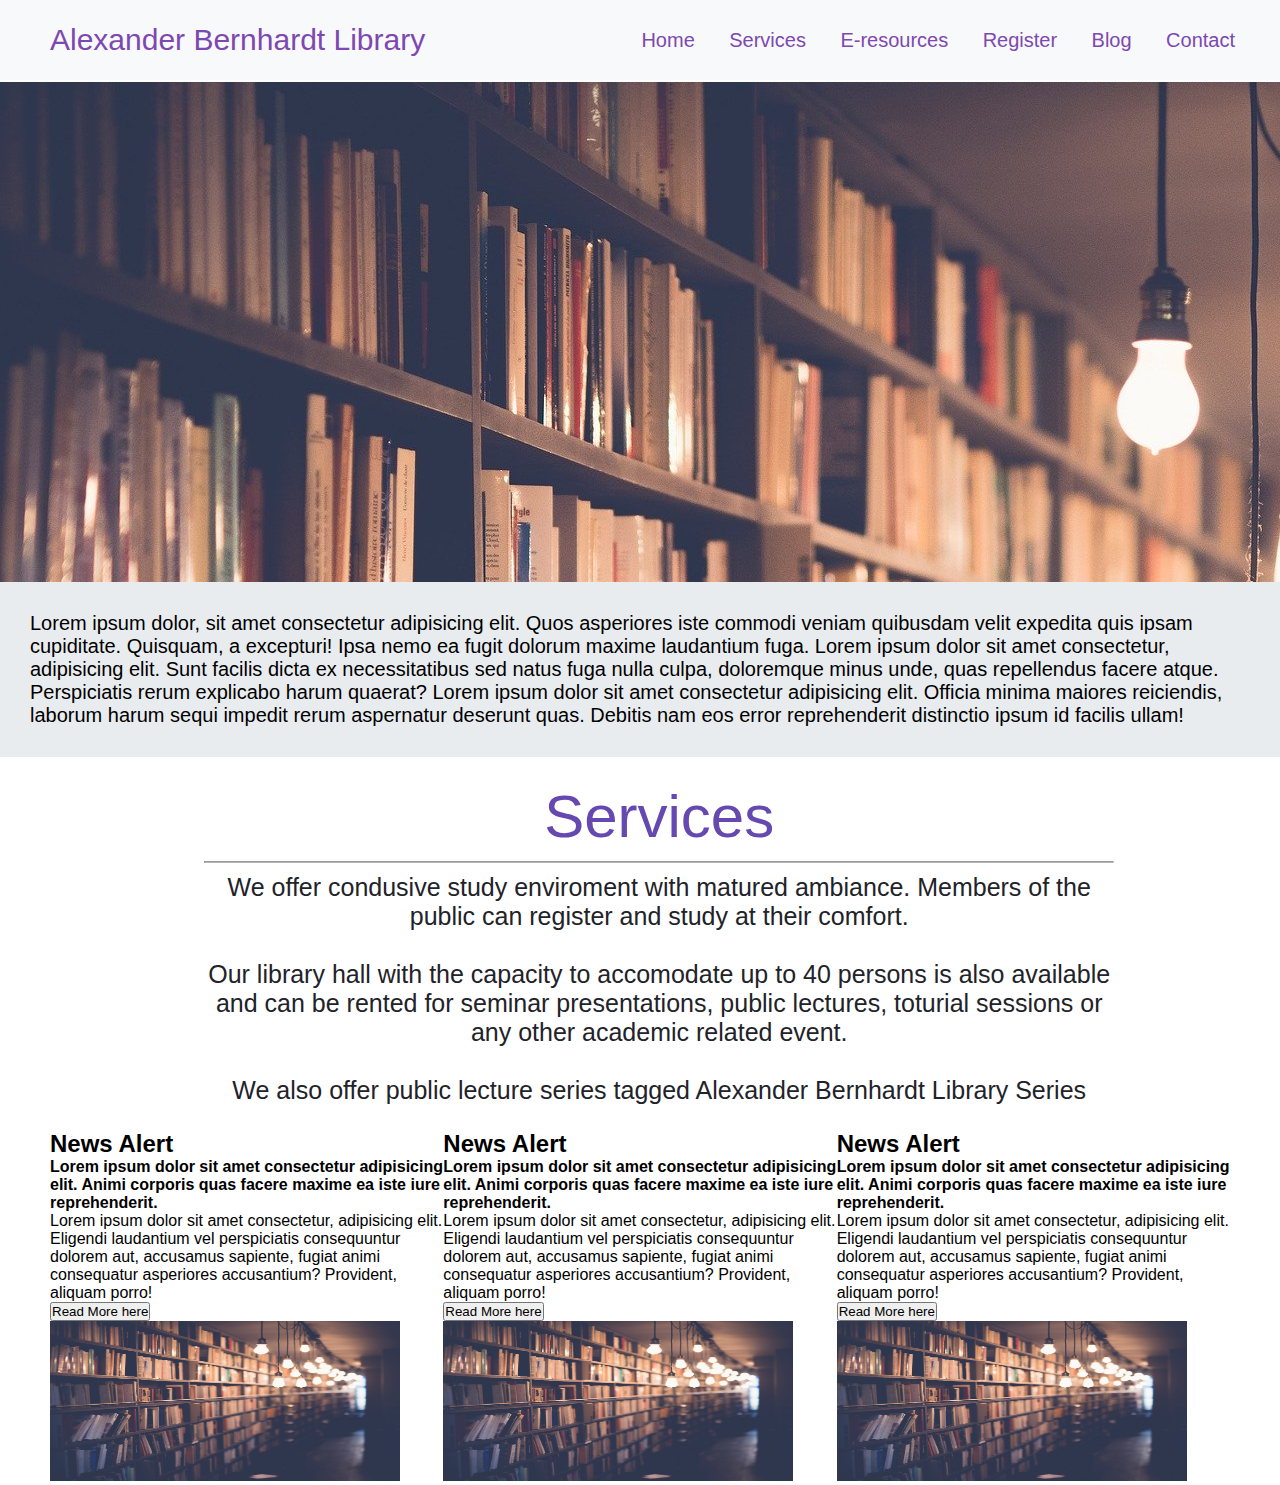
==== Untitled-1.html @ 13540826 "first commit" ====
<!DOCTYPE html>
<html lang="en">
<head>
    <meta charset="UTF-8">
    <meta name="viewport" content="width=device-width, initial-scale=1.0">
    <!-- <link rel="stylesheet" href="https://stackpath.bootstrapcdn.com/bootstrap/4.5.0/css/bootstrap.min.css" integrity="sha384-9aIt2nRpC12Uk9gS9baDl411NQApFmC26EwAOH8WgZl5MYYxFfc+NcPb1dKGj7Sk" crossorigin="anonymous"> -->
    <link rel="stylesheet" href="style.css">
    <title>Home</title>
</head>
<body>
  <nav>
    <label for="logo">Alexander Bernhardt Library</label>
      <ul>
        <li><a href="./">Home</a></li>
        <li><a href="./">Services</a></li>
        <li><a href="./">E-resources</a></li>
        <li><a href="./">Register</a></li>
        <li><a href="./">Blog</a></li>
        <li><a href="./">Contact</a></li>
      </ul>
  </nav>
  

  <!-- hero image -->
   <div class="img">
     <img src="./img/books-2596809_1920.jpg" alt="">
   </div>
   
 <div class="firstxt">
   <p>
     Lorem ipsum dolor, sit amet consectetur adipisicing elit. Quos asperiores iste commodi veniam quibusdam velit expedita quis ipsam cupiditate. Quisquam, a excepturi! Ipsa nemo ea fugit dolorum maxime laudantium fuga.
     Lorem ipsum dolor sit amet consectetur, adipisicing elit. Sunt facilis dicta ex necessitatibus sed natus fuga nulla culpa, doloremque minus unde, quas repellendus facere atque. Perspiciatis rerum explicabo harum quaerat?
     Lorem ipsum dolor sit amet consectetur adipisicing elit. Officia minima maiores reiciendis, laborum harum sequi impedit rerum aspernatur deserunt quas. Debitis nam eos error reprehenderit distinctio ipsum id facilis ullam!

   </p>
 </div>

 <div class="serv">
   <h2>Services</h2>
   <hr>
   <p>We offer condusive study enviroment with matured ambiance. Members of the public can register and study at their comfort. <br> <br>

    Our library hall with the capacity to accomodate up to 40 persons is also available and can be rented for seminar presentations, public lectures, toturial sessions or any other academic related event. <br> <br>
    
    We also offer public lecture series tagged Alexander Bernhardt Library Series</p>
 </div>

 <div class="container">
   <div class="secone">
      <h2>News Alert</h2>
      <p><strong>Lorem ipsum dolor sit amet consectetur adipisicing elit. Animi corporis quas facere maxime ea iste iure reprehenderit.</strong></p>
      <p>Lorem ipsum dolor sit amet consectetur, adipisicing elit. Eligendi laudantium vel perspiciatis consequuntur dolorem aut, accusamus sapiente, fugiat animi consequatur asperiores accusantium? Provident, aliquam porro!</p>
     <div class="btn">
       <button>Read More here</button>
     </div>
     <img src="./img/books-2596809_1920.jpg" alt="">
    </div>
    <div class="sectwo">
      <h2>News Alert</h2>
      <p><strong>Lorem ipsum dolor sit amet consectetur adipisicing elit. Animi corporis quas facere maxime ea iste iure reprehenderit.</strong></p>
      <p>Lorem ipsum dolor sit amet consectetur, adipisicing elit. Eligendi laudantium vel perspiciatis consequuntur dolorem aut, accusamus sapiente, fugiat animi consequatur asperiores accusantium? Provident, aliquam porro!</p>
      <div class="btn">
        <button>Read More here</button>
      </div>      
     <img src="./img/books-2596809_1920.jpg" alt="">
    </div>
     <div class="secthree">
      <h2>News Alert</h2>
      <p><strong>Lorem ipsum dolor sit amet consectetur adipisicing elit. Animi corporis quas facere maxime ea iste iure reprehenderit.</strong></p>
      <p>Lorem ipsum dolor sit amet consectetur, adipisicing elit. Eligendi laudantium vel perspiciatis consequuntur dolorem aut, accusamus sapiente, fugiat animi consequatur asperiores accusantium? Provident, aliquam porro!</p>
      <div class="btn">
        <button>Read More here</button>
      </div>  
     <img src="./img/books-2596809_1920.jpg" alt="">
     </div>
 </div>
</body>

</html>
---- style.css ----
*{
    margin: 0px;
    padding: 0px;
    text-decoration: none;
    list-style-type: none;
    box-sizing: border-box;
}

body{
    font-family: Arial, Helvetica, sans-serif;
}

nav{
    background-color: #F8F9FA;
    height: 80px;
    width: 100%;
    /* position: static; */
}

label{
    color: #7D48B1;
    font-size: 30px;
    line-height: 80px;
    padding: 0 50px;
    /* font-weight: bold; */
}

nav ul{
    float: right;
    margin-right: 20px;
}

nav ul li{
    display: inline-block;
    line-height: 80px;
    margin: 0 5px;
}

nav ul li a{
    color: #7D48B1;
    font-size: 20px;
    /* text-transform: uppercase; */
    padding-right: 20px;
}

.img{
    overflow: hidden;
    width: 100%;
    height: 500px;
}

.firstxt{
    padding: 30px;
    font-size: 20px;
    background-color: #E9ECEF;
}

.serv{
    width: 75%;
    color: #222229;
    text-align: center;
    margin-left: 14%;
    padding: 25px;
    font-size: 25px;
}

.serv hr{
    margin: 10px 0;
    border-bottom: 1.5px solid #B4B4B4;
}

.serv h2{
    color: #6648B1;
    font-size: 60px;
    font-weight: lighter;
}

.container{
    display: grid;
    grid-template-columns: 1fr 1fr 1fr;
    padding: 0 50px;

}

.container img{
    overflow: hidden;
    width: 350px;
    height: 160px;
}

.secone{
    
}
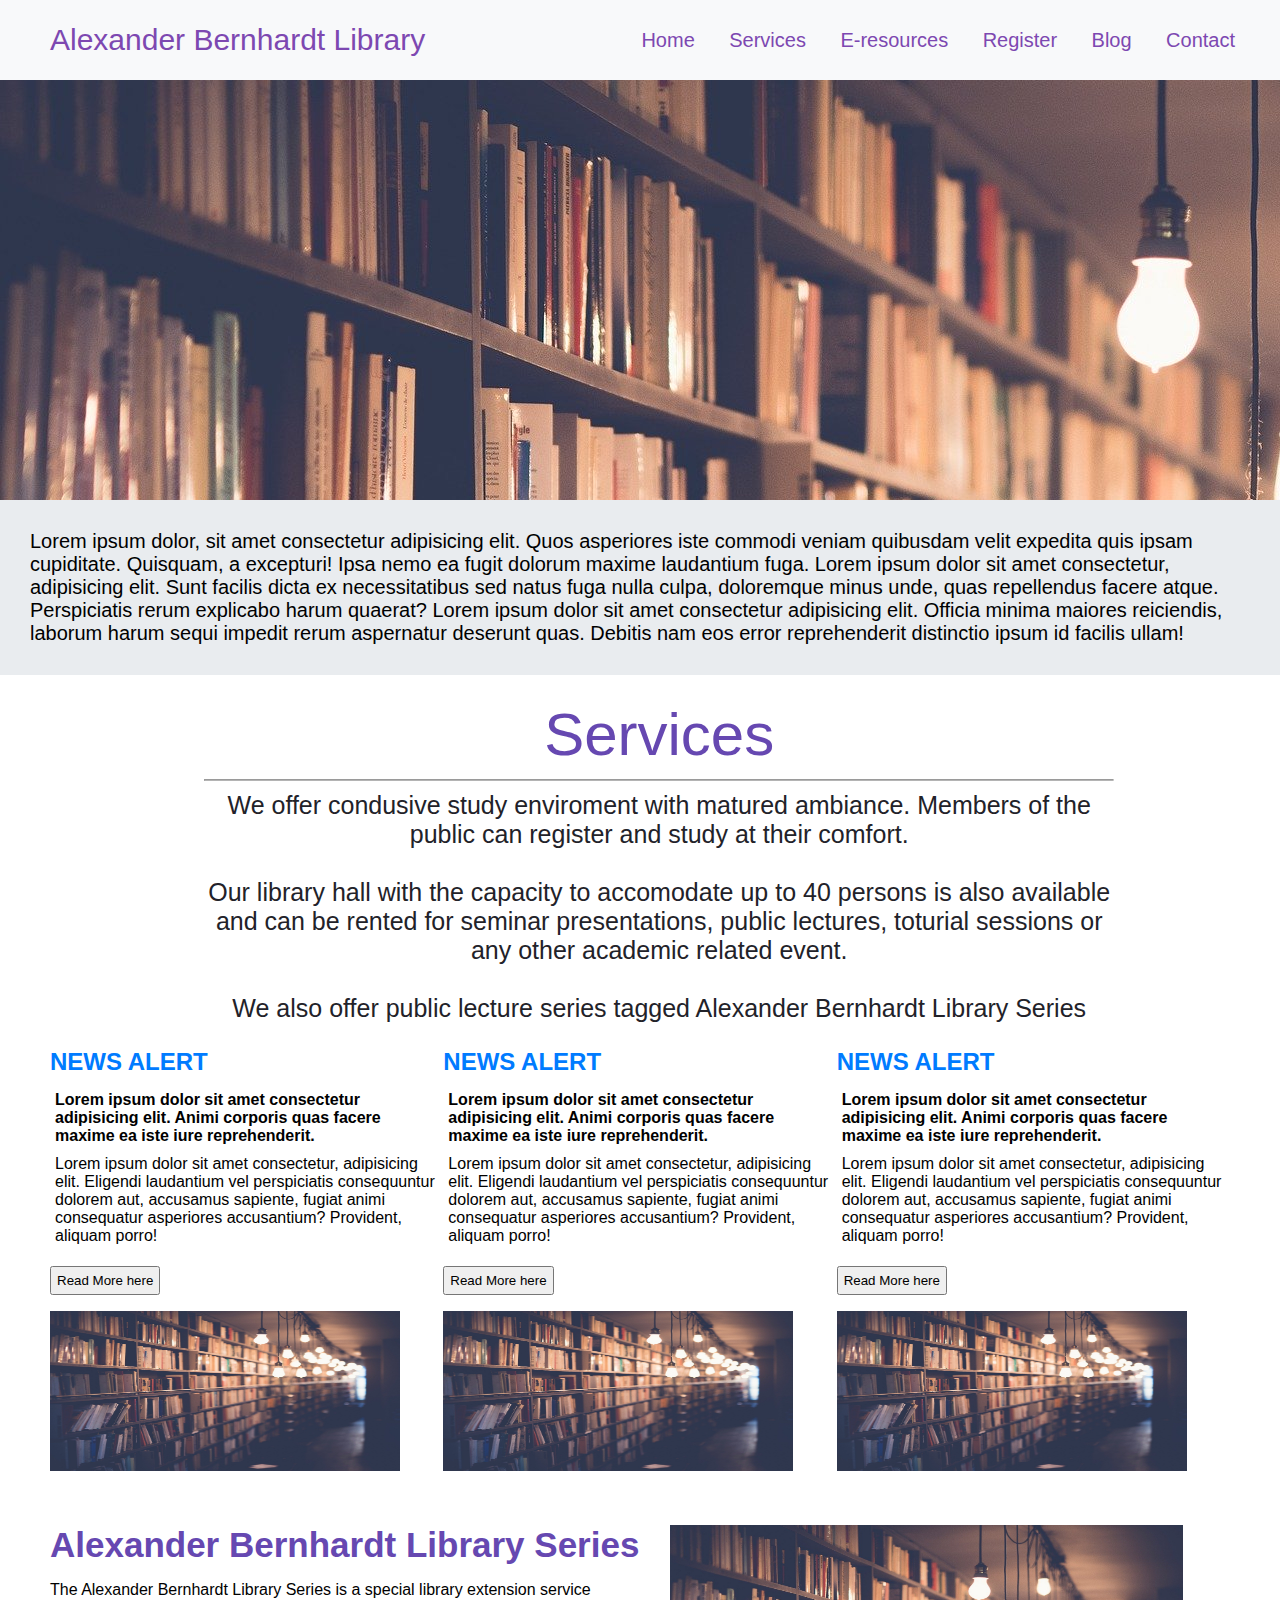
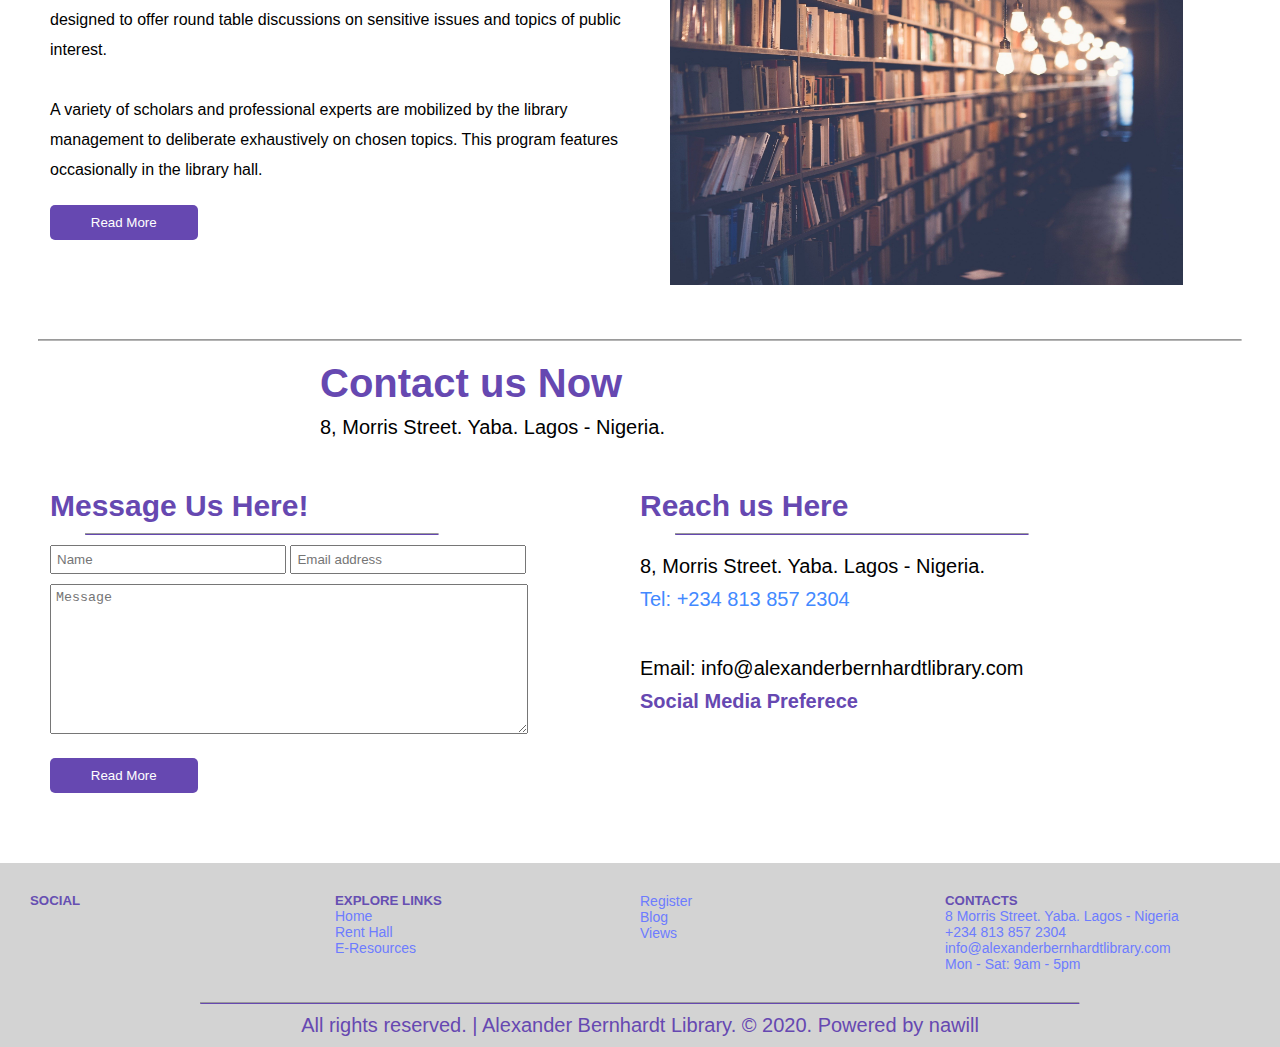
==== commit d0c4a1d4: "new commit" ====
--- a/Untitled-1.html
+++ b/Untitled-1.html
@@ -74,6 +74,77 @@
      <img src="./img/books-2596809_1920.jpg" alt="">
      </div>
  </div>
+
+ <div id="container">
+   <div class="first">
+      <h2>Alexander Bernhardt Library Series</h2>
+      <p>The Alexander Bernhardt Library Series is a special library extension service designed to offer round table discussions on sensitive issues and topics of public interest. <br> <br>
+
+        A variety of scholars and professional experts are mobilized by the library management to deliberate exhaustively on chosen topics. This program features occasionally in the library hall.</p>
+      <button>Read More</button>  
+   </div>
+   <div class="second">
+     <img src="./img/books-2596809_1920.jpg" alt=""> 
+   </div>
+ </div>
+
+  <div class="pre-footer">
+    <hr>
+    <h2>Contact us Now</h2>
+    <p>8, Morris Street. Yaba. Lagos - Nigeria.</p>
+
+    <div id="container">
+      <div class="message">
+        <h3>Message Us Here!</h3>
+        <hr>
+        <input type="text" class="name-place" placeholder="Name" name="name" value="" >
+        <input type="text" class="name-place" placeholder="Email address" name="email" value="">
+        <textarea name="message" class="mssg-place" id="message"  rows="6" cols="25" placeholder="Message" value=""></textarea>
+        <br>
+        <button>Read More</button>
+      </div>
+      <div class="reach">
+        <h3>Reach us Here</h3>
+        <hr>
+        <p>8, Morris Street. Yaba. Lagos - Nigeria.</p>
+        <p class="numb">Tel: +234 813 857 2304</p> <br> <br>
+        <p>Email: info@alexanderbernhardtlibrary.com </p>
+        <strong><p>Social Media Preferece</p></strong>
+      </div>
+    </div>
+  </div>
+
+  <div class="footer">
+    <div class="footone">
+      <h5>SOCIAL</h5>
+    </div>
+    <div class="foottwo">
+      <h5>EXPLORE LINKS</h5>
+      <p>Home <br>
+        Rent Hall <br>
+        E-Resources <br>
+        </p>
+    </div>
+    <div class="footthree">
+      <p>Register <br>
+        Blog <br>
+        Views <br>
+        </p>
+    </div>
+    <div class="footfour">
+      <h5>CONTACTS</h5>
+      <p>8 Morris Street. Yaba. Lagos - Nigeria <br>
+      +234 813 857 2304 <br>
+      info@alexanderbernhardtlibrary.com <br>
+      Mon - Sat: 9am - 5pm  <br>
+        </p>
+    </div>
+  </div>
+  <div class="last-footer">
+    <hr>
+    <p>All rights reserved. | Alexander Bernhardt Library. © 2020. Powered by nawill</p> 
+  </div>
+
 </body>
 
 </html>--- a/style.css
+++ b/style.css
@@ -4,6 +4,7 @@
     text-decoration: none;
     list-style-type: none;
     box-sizing: border-box;
+    /* font-family: Georgia, 'Times New Roman', Times, serif; */
 }
 
 body{
@@ -14,7 +15,7 @@
     background-color: #F8F9FA;
     height: 80px;
     width: 100%;
-    /* position: static; */
+    position: fixed;
 }
 
 label{
@@ -82,12 +83,162 @@
 
 }
 
+.container h2{
+    color: #007BFF;
+    text-transform: uppercase;
+    padding-bottom: 10px;
+}
+
+.container button{
+    padding: 5px;
+    margin: 16px 0;
+}
+
+.container p{
+    padding: 5px;
+}
+
 .container img{
     overflow: hidden;
     width: 350px;
     height: 160px;
 }
 
-.secone{
-    
+#container{
+    display: grid;
+    grid-template-columns: 1fr 1fr;
+    padding: 50px;
+    height: 50%;
+}
+
+.first h2{
+    color: #6648B1;
+    font-size: 35px;
+    padding-bottom: 10px;
+}
+
+.first button{
+    width: 25%;
+    background-color: #6648B1;
+    margin: 20px 40px 20px 0;
+    padding: 10px;
+    border: 0;
+    border-radius: 5px;
+    color: white;
+}
+
+.first p{
+    line-height: 30px;
+}
+
+.second img{
+    width: 92%;
+    height: 360px;
+    padding-left: 30px;
+}
+
+.pre-footer hr{
+    margin: 0px 3%;
+    border-bottom: 1.5px solid #B4B4B4;
+
+}
+
+.pre-footer h2{
+    color: #6648B1;
+    font-size: 40px;
+    /* text-align: center; */
+    padding-top: 20px;
+    margin-left: 25%;
+}
+
+.pre-footer p{
+    margin-left: 25%;
+    font-size: 20px;
+    padding-top: 10px;
+}
+
+#container h3{
+    color: #6648B1;
+    font-size: 30px;
+}
+
+.message hr{
+    margin: 10px 0;
+    border-bottom: 1px solid #6648B1;
+    width: 60%;
+    margin-left: 35px;
+}
+
+.name-place{
+    width: 40%;
+    padding: 5px;
+}
+.mssg-place{
+    width: 81%;
+    height: 150px;
+    margin-top: 10px;
+    padding: 5px;
+}
+
+.reach hr{
+    margin: 10px 0;
+    border-bottom: 1px solid #6648B1;
+    width: 60%;
+    margin-left: 35px;
+}
+
+.reach p{
+    margin: 0;
+}
+
+.reach strong{
+    color: #6648B1;
+}
+
+.numb{
+    color: #4289FF;
+}
+
+.message button{
+    width: 25%;
+    background-color: #6648B1;
+    margin: 20px 40px 20px 0;
+    padding: 10px;
+    border: 0;
+    border-radius: 5px;
+    color: white;
+}
+
+.footer{
+    display: grid;
+    grid-template-columns: 1fr 1fr 1fr 1fr;
+    background-color: #D3D3D3;
+    padding: 30px;
+}
+
+.footer h5{
+    color: #664FB2;
+}
+
+.footer p{
+    font-size: 14px;
+    color: #6D7CFF;
+}
+
+.last-footer{
+    background-color:  #D3D3D3;
+    height: 20px;
+}
+
+.last-footer hr{
+    border-bottom: 1px solid #6648B1;
+    margin:0px 200px;
+}
+
+.last-footer p{
+    background-color: #D3D3D3;
+    color: #6648B1;
+    font-size: 20px;
+    padding: 10px;
+    text-align: center;
 }